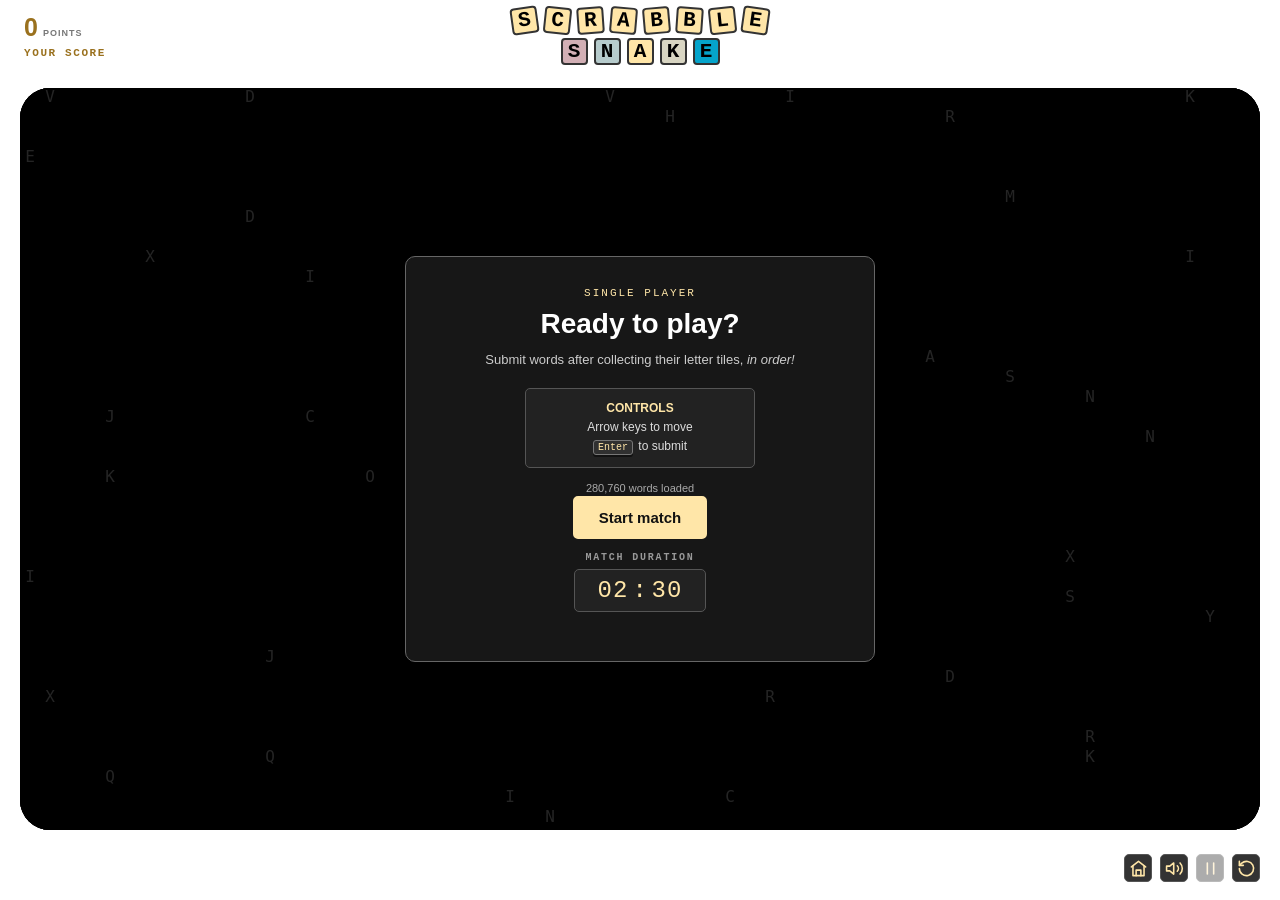
==== single-player.html @ 5c852e19 "restructed and added single player mode" ====
<!DOCTYPE html>
<html lang="en">
<head>
  <meta charset="UTF-8" />
  <meta name="viewport" content="width=device-width, initial-scale=1.0" />
  <title>Scrabble Snake | Single Player</title>
  <link rel="stylesheet" href="css/shared.css" />
  <link rel="stylesheet" href="css/single-player.css" />
  <link rel="icon" href="favicon.png" />
</head>
<body>
<section class="single-player-screen solo-arena-screen" id="multiGameScreen">
<header class="multi-topbar">
<section aria-label="Your score" class="multi-player-score player-one">
<div class="multi-score-line"><span id="p1Score">0</span><small>POINTS</small></div>
<div class="multi-player-label">YOUR SCORE</div>
<div aria-live="polite" class="player-feedback" id="p1Feedback"></div>
</section>
<button aria-label="Return to game mode selection" class="multi-title-home" id="soloHomeButton" type="button">
<span class="title-tile-wrapper multi-logo">
<span class="title-line">
<span class="title-tile" style="background-color:#ffe6a8; transform:rotate(-8deg);">S</span>
<span class="title-tile" style="background-color:#ffe6a8; transform:rotate(6deg);">C</span>
<span class="title-tile" style="background-color:#ffe6a8; transform:rotate(-4deg);">R</span>
<span class="title-tile" style="background-color:#ffe6a8; transform:rotate(5deg);">A</span>
<span class="title-tile" style="background-color:#ffe6a8; transform:rotate(-5deg);">B</span>
<span class="title-tile" style="background-color:#ffe6a8; transform:rotate(4deg);">B</span>
<span class="title-tile" style="background-color:#ffe6a8; transform:rotate(-6deg);">L</span>
<span class="title-tile" style="background-color:#ffe6a8; transform:rotate(8deg);">E</span>
</span>
<span class="title-line indent">
<span class="title-tile" style="background-color:#D2AFB5;">S</span>
<span class="title-tile" style="background-color:#B6CBCC;">N</span>
<span class="title-tile" style="background-color:#ffe6a8;">A</span>
<span class="title-tile" style="background-color:#D8D5C2;">K</span>
<span class="title-tile" style="background-color:#05A4CB;">E</span>
</span>
</span>
</button>
</header>
<main class="multi-game-area" id="multiGameArena">
<canvas aria-label="Single-player arena" id="multiGameCanvas"></canvas>
<div class="multi-start-overlay" id="multiStartOverlay">
<div class="multi-start-card">
<p class="multi-eyebrow">SINGLE PLAYER</p>
<h1>Ready to play?</h1>
<p>Submit words after collecting their letter tiles, <em>in order!</em></p>
<div class="multi-control-summary solo-control-summary">
<div>
<strong>CONTROLS</strong>
<span>Arrow keys to move</span>
<span><kbd>Enter</kbd> to submit</span>
</div>
</div>
<p class="dictionary-status" id="multiDictionaryStatus">Loading word list...</p>
<button disabled="" id="multiStartButton" type="button">Start match</button>
<div id="multiDurationHomeSlot">
<div class="multi-duration-control">
<label for="multiMatchMinutes">MATCH DURATION</label>
<div aria-label="Match duration, maximum ten minutes" class="multi-duration-input" id="multiMatchDuration">
<input aria-describedby="multiMatchDurationError" aria-label="Minutes" autocomplete="off" id="multiMatchMinutes" inputmode="numeric" maxlength="2" type="text" value="02"/>
<span aria-hidden="true" class="multi-duration-colon">:</span>
<input aria-describedby="multiMatchDurationError" aria-label="Seconds" autocomplete="off" id="multiMatchSeconds" inputmode="numeric" maxlength="2" type="text" value="30"/>
</div>
<span aria-live="polite" class="multi-duration-error" id="multiMatchDurationError"></span>
</div>
</div>
</div>
</div>
<div class="multi-results-overlay" hidden="" id="multiResultsOverlay">
<div aria-labelledby="multiResultsTitle" aria-modal="true" class="multi-results-card" role="dialog">
<p class="multi-eyebrow">MATCH COMPLETE</p>
<h1 id="multiResultsTitle">Your results</h1>
<section aria-label="Your results" class="multi-results-player player-one-results">
<header class="multi-results-player-header">
<h2>YOUR SCORE</h2>
<div class="multi-results-total"><span id="multiResultsP1Score">0</span><small>POINTS</small></div>
</header>
<div aria-label="Your submitted words" class="multi-results-words" id="multiResultsP1Words"></div>
</section>
<footer class="multi-results-footer">
<div class="multi-results-duration-slot" id="multiResultsDurationSlot"></div>
<button disabled="" id="multiResultsStartButton" type="button">Start match</button>
</footer>
</div>
</div>
</main>
<div aria-label="Match time remaining" class="multi-match-timer" hidden="" id="multiMatchTimer">
<div class="multi-match-timer-track">
<div class="multi-match-timer-fill" id="multiMatchTimerFill"></div>
</div>
</div>
<footer class="multi-bottom-controls">
<div class="game-controls">
<button aria-label="Return to game mode selection" class="control-button" id="multiHomeIconButton" title="Home" type="button">
<svg viewbox="0 0 24 24"><path d="m3 10 9-7 9 7"></path><path d="M5 9v12h14V9"></path><path d="M9 21v-7h6v7"></path></svg>
</button>
<button aria-label="Mute sound" class="control-button" id="multiMuteButton" title="Mute sound" type="button">
<svg viewbox="0 0 24 24"><polygon points="11 5 6 9 2 9 2 15 6 15 11 19 11 5"></polygon><path d="M15.5 8.5a5 5 0 0 1 0 7"></path><path d="M19 5a10 10 0 0 1 0 14"></path></svg>
</button>
<button aria-label="Pause game" class="control-button" disabled="" id="multiPauseButton" title="Pause game" type="button">
<svg viewbox="0 0 24 24"><path d="M8 5v14M16 5v14"></path></svg>
</button>
<button aria-label="Restart match" class="control-button" id="multiResetButton" title="Restart match" type="button">
<svg viewbox="0 0 24 24"><path d="M3 12a9 9 0 1 0 3-6.7L3 8"></path><path d="M3 3v5h5"></path></svg>
</button>
</div>
</footer>
</section>
  <script src="js/single-player.js"></script>
  <script>
    (() => {
      const goHome = () => window.location.href = 'index.html';
      ['soloHomeButton', 'multiHomeIconButton'].forEach(id => {
        const button = document.getElementById(id);
        if (button) button.addEventListener('click', goHome);
      });
      window.startSoloArenaGame();
    })();
  </script>
</body>
</html>
---- css/shared.css ----
/* ==========================================================================
   SHARED BASE
   ========================================================================== */
* {
  margin: 0;
  padding: 0;
  box-sizing: border-box;
}

html, body {
  height: 100%;
  background: #fff;
  color: #000;
  font-family: sans-serif;
}

[hidden] {
  display: none !important;
}

/* Shared Scrabble Snake tile logo */
.title-tile-wrapper {
  display: flex;
  flex-direction: column;
  align-items: center;
  gap: 6px;
  margin: 5px 0 20px;
}

.title-line {
  display: flex;
  flex-wrap: wrap;
  gap: 8px;
}

.title-tile {
  position: relative;
  display: flex;
  align-items: center;
  justify-content: center;
  width: 32px;
  height: 32px;
  border: 2px solid #333;
  border-radius: 4px;
  background: #ffe6a8;
  color: #000;
  font-family: 'Courier New', monospace;
  font-size: 26px;
  font-weight: 700;
}

/* Shared footer controls */
.game-controls {
  display: flex;
  align-items: center;
  gap: 8px;
}

.control-button {
  display: flex;
  align-items: center;
  justify-content: center;
  width: 28px;
  height: 28px;
  border: 1px solid #555;
  border-radius: 5px;
  background: #333;
  color: #ffe6a8;
  cursor: pointer;
  transition: background .2s ease, transform .2s ease;
}

.control-button svg {
  width: 19px;
  height: 19px;
  fill: none;
  stroke: #ffe6a8;
  stroke-width: 2;
  stroke-linecap: round;
  stroke-linejoin: round;
}

.control-button:hover {
  background: #555;
  transform: translateY(-2px);
}

.control-button:active {
  transform: translateY(0);
}
---- css/single-player.css ----
/* ==========================================================================
   SINGLE PLAYER ARENA
   ========================================================================== */

:root {
  --multi-arena-top-margin: 88px;
  --multi-arena-right-margin: 20px;
  --multi-arena-bottom-margin: 70px;
  --multi-arena-left-margin: 20px;

  /* Score display spacing. Adjust these to separate the score, player label,
     and temporary submission feedback. */
  --multi-score-points-label-gap: 7px;
  --multi-score-label-feedback-gap: 5px;
  --multi-score-feedback-line-height: 16px;
}

/* --------------------------------------------------------------------------
   FULL-SCREEN SINGLE PLAYER PAGE
   -------------------------------------------------------------------------- */
.single-player-screen {
  position: fixed;
  inset: 0;
  z-index: 20;
  width: 100vw;
  height: 100vh;
  overflow: hidden;
  background: #fff;
}

.multi-topbar {
  position: absolute;
  top: 0;
  left: 0;
  right: 0;
  height: 84px;
  display: flex;
  align-items: flex-start;
  justify-content: center;
  z-index: 3;
  background: #fff;
}

.multi-title-home {
  position: absolute;
  top: 7px;
  left: 50%;
  transform: translateX(-50%);
  display: block;
  padding: 0;
  border: 0;
  background: transparent;
  cursor: pointer;
  color: inherit;
  -webkit-tap-highlight-color: transparent;
}

.multi-title-home:hover .title-tile-wrapper {
  transform: translateY(-2px);
}

.multi-logo {
  display: flex;
  flex-direction: column;
  align-items: center;
  gap: 4px;
  margin: 0;
  transition: transform .15s ease;
}

.multi-logo .title-line {
  display: flex;
  flex-wrap: nowrap;
  gap: 6px;
}

.multi-logo .title-tile {
  width: 27px;
  height: 27px;
  border: 2px solid #333;
  border-radius: 4px;
  color: #000;
  font-family: 'Courier New', monospace;
  font-size: 21px;
  font-weight: bold;
  display: flex;
  justify-content: center;
  align-items: center;
}

.multi-player-score {
  position: absolute;
  top: 15px;
  min-width: 130px;
  max-width: 30vw;
  color: #111;
}

.multi-player-score.player-one {
  left: 24px;
  text-align: left;
}

.multi-player-score.player-two {
  right: 24px;
  text-align: right;
}

.multi-player-label {
  margin-top: var(--multi-score-points-label-gap);
  margin-bottom: 0;
  color: #555;
  font-family: 'Courier New', monospace;
  font-size: 11px;
  font-weight: 700;
  letter-spacing: 1.6px;
}

.player-one .multi-player-label,
.player-one .multi-score-line {
  color: #9a711e;
}

.player-two .multi-player-label,
.player-two .multi-score-line {
  color: #347f84;
}

.multi-score-line {
  display: flex;
  align-items: baseline;
  gap: 5px;
  font-size: 25px;
  line-height: 1;
  font-weight: 700;
  font-variant-numeric: tabular-nums;
}

.player-two .multi-score-line {
  justify-content: flex-end;
}

.multi-score-line small {
  color: #777;
  font-size: 9px;
  letter-spacing: 1px;
}

.player-feedback {
  display: block;
  min-height: var(--multi-score-feedback-line-height);
  max-width: min(32vw, 360px);
  margin-top: var(--multi-score-label-feedback-gap);
  color: transparent;
  font-size: 12px;
  line-height: 1.25;
  font-weight: 700;
  overflow-wrap: anywhere;
  transform-origin: center;
}

.player-one .player-feedback {
  text-align: left;
}

.player-two .player-feedback {
  margin-left: auto;
  text-align: right;
}

.player-feedback.feedback-error {
  color: #c62828 !important;
}

.player-feedback.feedback-success {
  color: #237a36 !important;
  font-weight: 700;
}

.player-feedback.feedback-winner,
.player-feedback.feedback-tie {
  color: #237a36 !important;
  font-size: 14px;
  font-weight: 800;
  letter-spacing: .5px;
}

.player-feedback.feedback-jiggle {
  animation: multi-feedback-jiggle 0.34s ease both;
}

@keyframes multi-feedback-jiggle {
  0%, 100% { transform: translateX(0); }
  20%, 60% { transform: translateX(-2px); }
  40%, 80% { transform: translateX(2px); }
}

/* Arena dimensions mirror the single-player black stage, but the stage uses
   the available width instead of reserving a sidebar. */
.multi-game-area {
  position: absolute;
  top: var(--multi-arena-top-margin);
  right: var(--multi-arena-right-margin);
  bottom: var(--multi-arena-bottom-margin);
  left: var(--multi-arena-left-margin);
  overflow: hidden;
  border-radius: 30px;
  background: #000;
}

#multiGameCanvas {
  position: absolute;
  inset: 0;
  display: block;
  width: 100%;
  height: 100%;
  background: #000;
}

.multi-bottom-controls {
  position: absolute;
  right: 20px;
  bottom: 18px;
  z-index: 4;
  display: flex;
  align-items: center;
  justify-content: flex-end;
}

/* Reuse the exact control-button language from shared.css. */
.multi-bottom-controls .game-controls {
  display: flex;
  align-items: center;
  gap: 8px;
}

.multi-bottom-controls .control-button {
  width: 28px;
  height: 28px;
  display: flex;
  align-items: center;
  justify-content: center;
  background: #333;
  border: 1px solid #555;
  border-radius: 5px;
  color: #ffe6a8;
  cursor: pointer;
  transition: background .2s ease, transform .2s ease;
}

.multi-bottom-controls .control-button svg {
  width: 19px;
  height: 19px;
  fill: none;
  stroke: #ffe6a8;
  stroke-width: 2;
  stroke-linecap: round;
  stroke-linejoin: round;
}

.multi-bottom-controls .control-button:hover {
  background: #555;
  transform: translateY(-2px);
}

.multi-bottom-controls .control-button:active {
  transform: translateY(0);
}

/* Start overlay */
.multi-start-overlay {
  position: absolute;
  inset: 0;
  z-index: 5;
  padding: 20px;
  display: flex;
  align-items: center;
  justify-content: center;
  color: #fff;
  background: rgba(0, 0, 0, .86);
}

.multi-start-card {
  width: min(500px, 100%);
  padding: 30px;
  border: 1px solid #666;
  border-radius: 10px;
  background: #171717;
  text-align: center;
}

.multi-eyebrow {
  margin-bottom: 9px;
  color: #ffe6a8;
  font-family: 'Courier New', monospace;
  font-size: 11px;
  letter-spacing: 2px;
}

.multi-start-card h1 {
  margin-bottom: 10px;
  font-size: 28px;
}

.multi-start-card > p:not(.multi-eyebrow) {
  color: #ccc;
  font-size: 13px;
  line-height: 1.5;
}

.multi-control-summary {
  margin: 22px 0 14px;
  display: grid;
  grid-template-columns: 1fr 1fr;
  gap: 10px;
}

.multi-control-summary div {
  padding: 12px 8px;
  display: flex;
  flex-direction: column;
  gap: 5px;
  border: 1px solid #555;
  border-radius: 5px;
  background: #222;
  font-size: 12px;
}

.multi-control-summary div:first-child strong {
  color: #ffe6a8;
}

.multi-control-summary div:last-child strong {
  color: #9bd7d9;
}

.multi-control-summary span {
  color: #ddd;
}

.multi-control-summary.solo-control-summary kbd{
  display: inline-block;
  min-width: 19px;
  margin-right: 2px;
  padding: 1px 4px;
  border: 1px solid #777;
  border-radius: 3px;
  color: #ffe6a8;
  background: #303030;
  font-family: 'Courier New', monospace;
  font-size: 10px;
  text-align: center;
  box-shadow: 0 2px 0 #111;

}


.multi-start-card .multi-start-instruction {
  margin-bottom: 16px;
}

#multiStartButton,
#multiResultsStartButton {
  min-width: 132px;
  padding: 11px 24px;
  border: 2px solid #ffe6a8;
  border-radius: 5px;
  color: #111;
  background: #ffe6a8;
  font-size: 15px;
  font-weight: 700;
  cursor: pointer;
  transition: transform .15s ease, background .15s ease;
}

#multiStartButton:hover:not(:disabled),
#multiResultsStartButton:hover:not(:disabled) {
  background: #fff0c7;
  transform: translateY(-1px);
}

#multiStartButton:disabled,
#multiResultsStartButton:disabled {
  opacity: .5;
  cursor: not-allowed;
  transform: none;
}

.multi-duration-control {
  margin-top: 13px;
  display: flex;
  flex-direction: column;
  align-items: center;
  gap: 6px;
}

.multi-duration-control label {
  color: #999;
  font-family: 'Courier New', monospace;
  font-size: 10px;
  font-weight: 700;
  letter-spacing: 1.8px;
}

#multiMatchDuration {
  display: flex;
  align-items: center;
  justify-content: center;
  width: 132px;
  padding: 7px 9px;
  border: 1px solid #555;
  border-radius: 5px;
  background: #222;
  color: #ffe6a8;
  font-family: 'Courier New', monospace;
  font-size: 24px;
  font-variant-numeric: tabular-nums;
  letter-spacing: 2px;
}

#multiMatchDuration:focus-within {
  border-color: #ffe6a8;
  box-shadow: 0 0 0 2px rgba(255, 230, 168, .12);
}

#multiMatchDuration[aria-invalid="true"] {
  border-color: #d95b5b;
}

#multiMatchDuration input {
  width: 39px;
  min-width: 0;
  padding: 0;
  border: 0;
  outline: 0;
  background: transparent;
  color: #ffe6a8;
  font: inherit;
  font-variant-numeric: tabular-nums;
  text-align: center;
  letter-spacing: 1px;
  caret-color: #ffe6a8;
}

#multiMatchDuration input:focus {
  color: #fff;
}

.multi-duration-colon {
  display: inline-block;
  width: 15px;
  color: #ffe6a8;
  text-align: center;
  user-select: none;
  pointer-events: none;
}

.multi-duration-error {
  min-height: 13px;
  color: #ff7777;
  font-size: 10px;
}

/* Match clock sits in the space directly underneath the arena. The controls
   remain at the bottom-right, so the timer track stops before the buttons. */
.multi-match-timer {
  position: absolute;
  left: var(--multi-arena-left-margin);
  right: 205px;
  bottom: 25px;
  z-index: 4;
  display: flex;
  align-items: center;
  min-height: 16px;
}

.multi-match-timer-track {
  flex: 1;
  height: 8px;
  overflow: hidden;
  border-radius: 5px;
  background: #ddd;
}

.multi-match-timer-fill {
  width: 100%;
  height: 100%;
  border-radius: inherit;
  background: linear-gradient(to right, #f66, #fa0);
  transition: width 100ms linear;
}

.multi-bottom-controls .control-button:disabled {
  opacity: .4;
  cursor: not-allowed;
  transform: none;
}

.dictionary-status {
  max-width: 100%;
  margin-top: 12px;
  font-size: 11px !important;
  line-height: 1.45;
  overflow-wrap: anywhere;
  color: #aaa !important;
}

.multi-start-card .multi-start-footnote {
  margin-top: 15px;
  font-size: 11px !important;
  color: #aaa !important;
}

/* --------------------------------------------------------------------------
   MATCH RESULTS DASHBOARD
   The markup and word-history rendering live in index.html/multiplayer.js.
   These rules give the results a real overlay, with independently scrollable
   word lists for each player and the next-match controls along the bottom.
   -------------------------------------------------------------------------- */
.multi-results-overlay {
  position: absolute;
  inset: 0;
  z-index: 8;
  display: flex;
  align-items: center;
  justify-content: center;
  padding: clamp(12px, 2vw, 24px);
  overflow: auto;
  color: #f7f4ec;
  background: rgba(0, 0, 0, .88);
}

.multi-results-card {
  width: min(470px, 100%);
  height: min(760px, 100%);
  max-height: 100%;
  min-height: 0;
  padding: clamp(14px, 2vw, 24px);
  display: grid;
  /* Five direct children: eyebrow, title, Player 1, Player 2, footer. */
  grid-template-rows: auto auto minmax(0, 1fr) minmax(0, 1fr) auto;
  gap: 12px;
  overflow: hidden;
  border: 1px solid #777;
  border-radius: 10px;
  background: #171717;
  box-shadow: 0 12px 40px rgba(0, 0, 0, .45);
}

.multi-results-card > .multi-eyebrow {
  margin: 0 0 -6px;
  text-align: center;
}

.multi-results-card > h1 {
  margin: 0;
  color: #fff;
  font-size: clamp(21px, 3vw, 29px);
  line-height: 1.15;
  text-align: center;
}

.multi-results-player {
  min-height: 0;
  padding: 10px 12px 8px;
  display: flex;
  flex-direction: column;
  gap: 8px;
  overflow: hidden;
  border: 1px solid #4b4b4b;
  border-radius: 7px;
  background: #222;
}

.multi-results-player-header {
  flex: 0 0 auto;
  min-height: 28px;
  margin: 0;
  display: flex;
  align-items: center;
  justify-content: space-between;
  gap: 12px;
}

.multi-results-player-header h2 {
  margin: 0;
  color: #ffe6a8;
  font-family: 'Courier New', monospace;
  font-size: 14px;
  font-weight: 800;
  letter-spacing: 1.6px;
}

.player-two-results .multi-results-player-header h2 {
  color: #9bd7d9;
}

.multi-results-total {
  display: flex;
  align-items: baseline;
  gap: 6px;
  color: #fff;
  font-size: 23px;
  line-height: 1;
  font-weight: 800;
  font-variant-numeric: tabular-nums;
}

.multi-results-total small {
  color: #aaa;
  font-size: 9px;
  letter-spacing: 1px;
}

.multi-results-words {
  flex: 1 1 190px;
  min-height: 0;
  height: 0;
  max-height: 190px;
  padding: 2px 6px 2px 0;
  display: flex;
  flex-direction: column;
  gap: 5px;
  overflow-y: auto;
  overflow-x: hidden;
  overscroll-behavior: contain;
  scrollbar-width: thin;
  scrollbar-color: #777 #292929;
}

.multi-results-words::-webkit-scrollbar {
  width: 7px;
}

.multi-results-words::-webkit-scrollbar-track {
  border-radius: 5px;
  background: #292929;
}

.multi-results-words::-webkit-scrollbar-thumb {
  border-radius: 5px;
  background: #777;
}

.multi-results-word-row {
  flex: 0 0 34px;
  min-width: 0;
  min-height: 34px;
  padding: 2px 4px;
  display: flex;
  align-items: center;
  justify-content: space-between;
  flex-wrap: nowrap;
  gap: 12px;
  overflow: hidden;
  border-bottom: 1px solid rgba(255, 255, 255, .08);
}

.multi-results-word-tiles {
  min-width: 0;
  flex: 1 1 auto;
  width: 0;
  max-width: none;
  display: flex;
  flex-wrap: nowrap;
  align-items: center;
  gap: 2px;
  overflow: hidden;
}

.multi-results-letter-tile {
  position: relative;
  box-sizing: border-box;
  flex: 0 0 var(--result-tile-size, 26px);
  width: var(--result-tile-size, 26px);
  height: var(--result-tile-size, 26px);
  min-width: 0;
  display: inline-flex;
  align-items: center;
  justify-content: center;
  border: 1px solid #b7a77f;
  border-radius: 3px;
  color: #17130c;
  background: #ffe6a8;
  font-family: 'Courier New', monospace;
  font-size: clamp(7px, calc(var(--result-tile-size, 26px) * .62), 16px);
  font-weight: 800;
  line-height: 1;
}

.multi-results-letter-points {
  position: absolute;
  right: 2px;
  bottom: 1px;
  color: #51452d;
  font-family: Arial, sans-serif;
  font-size: clamp(5px, calc(var(--result-tile-size, 26px) * .27), 7px);
  font-weight: 700;
  line-height: 1;
}

.multi-results-word-score {
  flex: 0 0 58px;
  color: #f5f1e8;
  font-size: 11px;
  font-weight: 700;
  text-align: right;
  white-space: nowrap;
  font-variant-numeric: tabular-nums;
}

.multi-results-empty {
  margin: auto;
  padding: 10px;
  color: #999;
  font-size: 12px;
  font-style: italic;
  text-align: center;
}

.multi-results-footer {
  min-width: 0;
  display: flex;
  align-items: center;
  justify-content: space-between;
  gap: 18px;
  padding-top: 3px;
}

#multiResultsDurationSlot {
  min-width: 132px;
  display: flex;
  align-items: flex-start;
  justify-content: flex-start;
}

#multiResultsDurationSlot .multi-duration-control {
  margin: 0;
  align-items: flex-start;
  gap: 5px;
}

#multiResultsDurationSlot .multi-duration-control label {
  text-align: left;
}

#multiResultsDurationSlot #multiMatchDuration {
  width: 132px;
}

#multiResultsStartButton {
  flex: 0 0 auto;
  min-height: 43px;
}

@media (max-width: 650px) {
  .multi-player-score.player-one { left: 12px; }
  .multi-player-score.player-two { right: 12px; }
  .multi-player-score { top: 13px; min-width: 90px; }
  .multi-player-label { font-size: 9px; letter-spacing: 1px; }
  .player-feedback { max-width: 34vw; font-size: 10px; }
  .multi-score-line { font-size: 21px; }
  .multi-logo .title-line { gap: 3px; }
  .multi-logo .title-tile { width: 21px; height: 23px; font-size: 17px; }
  .multi-bottom-controls { right: 10px; bottom: 14px; }
  .multi-match-timer { left: 10px; right: 190px; bottom: 20px; }
  .multi-start-card { padding: 22px 15px; }
  .multi-results-card { gap: 8px; padding: 12px; }
  .multi-results-player { padding: 8px; gap: 5px; }
  .multi-results-player-header h2 { font-size: 11px; }
  .multi-results-total { font-size: 19px; }
  .multi-results-word-row { gap: 6px; }
  .multi-results-word-tiles { gap: 2px; }
  .multi-results-word-score { flex-basis: 54px; font-size: 10px; }
  #multiResultsStartButton { min-width: 112px; padding: 9px 12px; font-size: 13px; }
  #multiResultsDurationSlot .multi-duration-control label { font-size: 9px; }
  #multiResultsDurationSlot #multiMatchDuration { width: 120px; }
}

@media (max-width: 430px) {
  .multi-player-score { max-width: 28vw; }
  .multi-player-score.player-one { left: 8px; }
  .multi-player-score.player-two { right: 8px; }
  .multi-title-home { top: 10px; }
  .multi-logo .title-tile { width: 17px; height: 20px; font-size: 14px; }
  .multi-logo .title-line { gap: 2px; }
  .multi-control-summary { gap: 6px; }
  .multi-control-summary div { padding: 10px 5px; font-size: 10px; }
  .multi-match-timer { right: 190px; }
  .multi-results-overlay { padding: 6px; }
  .multi-results-card { padding: 9px; gap: 6px; }
  .multi-results-player { padding: 6px; }
  .multi-results-word-tiles { gap: 2px; }
  .multi-results-word-score { flex-basis: 48px; font-size: 9px; }
  .multi-results-footer { gap: 8px; }
}

@media (max-height: 650px) {
  .multi-topbar { height: 70px; }
  .multi-player-score { top: 9px; }
  .multi-title-home { top: 3px; }
  .multi-bottom-controls { bottom: 13px; }
  .multi-start-card { padding: 15px 20px; }
  .multi-control-summary { margin: 12px 0 10px; }
  .multi-results-card { gap: 7px; padding: 10px 16px; }
  .multi-results-player { padding: 6px 10px; gap: 4px; }
  .multi-results-player-header { min-height: 22px; }
  .multi-results-total { font-size: 19px; }
  .multi-results-word-row { flex-basis: 29px; min-height: 29px; }
  .multi-results-words { max-height: 165px; flex-basis: 165px; }
  .multi-results-card { height: 100%; }
}

/* --------------------------------------------------------------------------
   COMPACT PAUSE INSTRUCTIONS
   -------------------------------------------------------------------------- */
.multi-pause-overlay {
  position: absolute;
  inset: 0;
  z-index: 30;
  display: flex;
  align-items: center;
  justify-content: center;
  padding: 16px;
  overflow: hidden;
  color: #f7f4ec;
  background: rgba(0, 0, 0, .9);
}

.multi-pause-card {
  width: min(490px, 100%);
  max-height: 100%;
  padding: 20px 22px 16px;
  overflow: hidden;
  border: 1px solid #666;
  border-radius: 9px;
  background: #171717;
  box-shadow: 0 12px 40px rgba(0, 0, 0, .5);
}

.multi-pause-content {
  display: flex;
  flex-direction: column;
  gap: 16px;
}

.multi-pause-section h2 {
  margin: 0 0 7px;
  color: #ffe6a8;
  font-family: 'Courier New', monospace;
  font-size: 14px;
  font-weight: 800;
  letter-spacing: 1px;
}

.multi-pause-section ul {
  margin: 0;
  padding-left: 19px;
  color: #e4e1d9;
  font-size: 13px;
  line-height: 1.45;
}

.multi-pause-section li + li {
  margin-top: 5px;
}

.multi-pause-section strong {
  color: #fff;
}

.multi-pause-section em {
  color: #fff;
}

.multi-pause-section kbd {
  display: inline-block;
  min-width: 19px;
  margin-right: 2px;
  padding: 1px 4px;
  border: 1px solid #777;
  border-radius: 3px;
  color: #ffe6a8;
  background: #303030;
  font-family: 'Courier New', monospace;
  font-size: 10px;
  text-align: center;
}

.multi-pause-actions {
  margin-top: 16px;
  display: flex;
  justify-content: center;
}

#multiResumeButton {
  min-width: 145px;
  padding: 9px 20px;
  border: 2px solid #ffe6a8;
  border-radius: 5px;
  color: #111;
  background: #ffe6a8;
  font-size: 13px;
  font-weight: 800;
  cursor: pointer;
  transition: transform .15s ease, background .15s ease;
}

#multiResumeButton:hover {
  background: #fff0c7;
  transform: translateY(-1px);
}

#multiResumeButton:focus-visible {
  outline: 2px solid #fff;
  outline-offset: 3px;
}

@media (max-width: 480px) {
  .multi-pause-card { padding: 16px 15px 13px; }
  .multi-pause-content { gap: 12px; }
  .multi-pause-section ul { font-size: 12px; }
}


/* ==========================================================================
   SINGLE PLAYER-SPECIFIC ARENA OVERRIDES
   The complete arena styling is contained in this file.
   ========================================================================== */

.solo-arena-screen .multi-player-score.player-one {
  left: 24px;
  text-align: left;
}

.solo-arena-screen .multi-control-summary {
  grid-template-columns: 1fr;
  max-width: 230px;
  margin: 18px auto 12px;
}

.solo-arena-screen .multi-control-summary div {
  align-items: center;
}

.solo-arena-screen .multi-control-summary div strong {
  color: #ffe6a8;
}

.solo-arena-screen .multi-start-card {
  width: min(470px, 100%);
}

.solo-arena-screen .multi-results-card {
  grid-template-rows: auto auto minmax(0, 1fr) auto;
}

.solo-arena-screen .multi-results-player {
  min-height: 0;
}

@media (max-width: 650px) {
  .solo-arena-screen .multi-player-score.player-one { left: 12px; }
}

@media (max-width: 430px) {
  .solo-arena-screen .multi-player-score.player-one { left: 8px; }
}
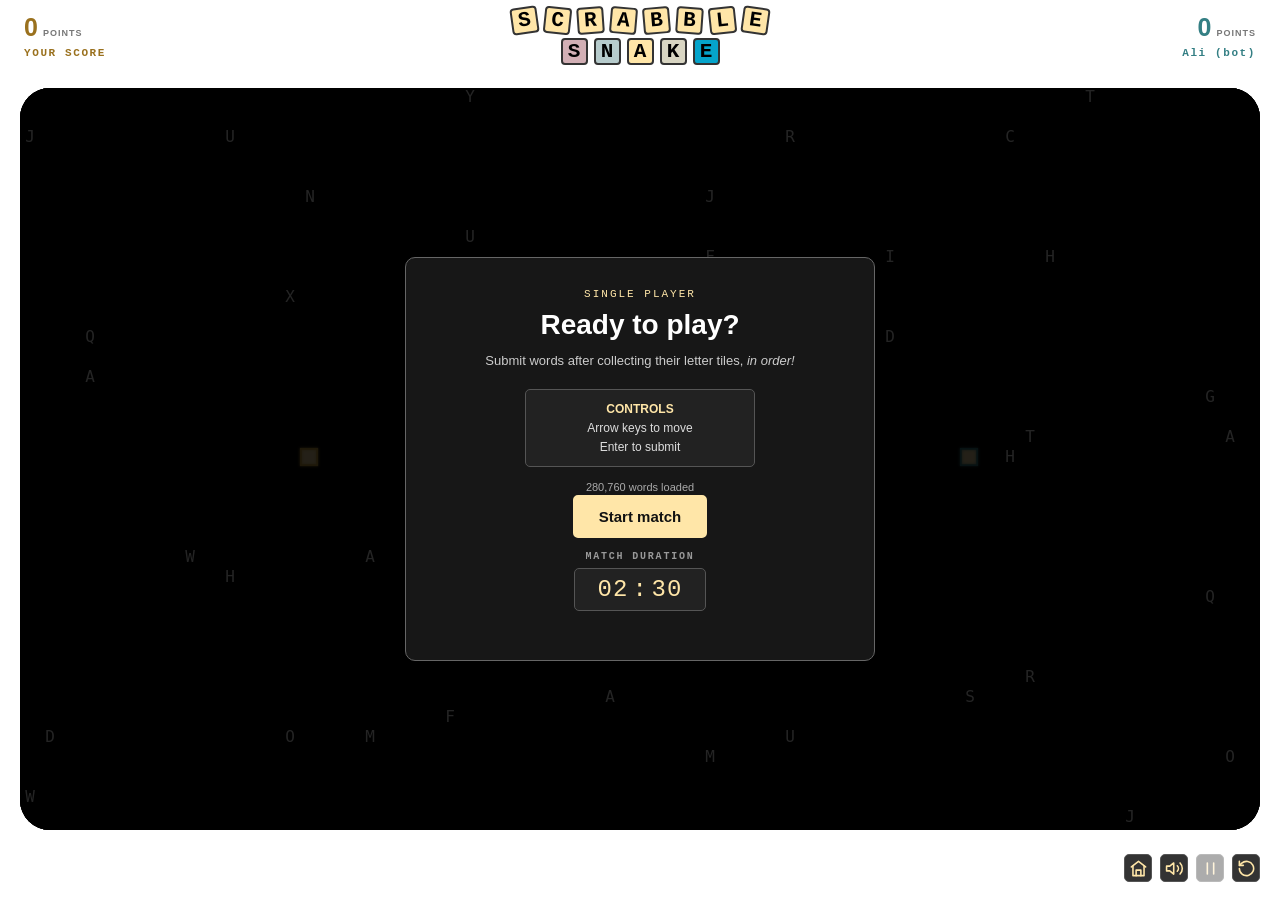
==== commit b7f1cbd8: "Bot functionalities" ====
--- a/single-player.html
+++ b/single-player.html
@@ -37,6 +37,11 @@
 </span>
 </span>
 </button>
+<section aria-label="Ali (bot) score" class="multi-player-score player-two bot-player-score">
+<div class="multi-score-line"><span id="p2Score">0</span><small>POINTS</small></div>
+<div class="multi-player-label" id="botScoreLabel">Ali (bot)</div>
+<div aria-live="polite" class="player-feedback" id="p2Feedback"></div>
+</section>
 </header>
 <main class="multi-game-area" id="multiGameArena">
 <canvas aria-label="Single-player arena" id="multiGameCanvas"></canvas>
@@ -49,7 +54,7 @@
 <div>
 <strong>CONTROLS</strong>
 <span>Arrow keys to move</span>
-<span><kbd>Enter</kbd> to submit</span>
+<span>Enter to submit</span>
 </div>
 </div>
 <p class="dictionary-status" id="multiDictionaryStatus">Loading word list...</p>
@@ -70,13 +75,20 @@
 <div class="multi-results-overlay" hidden="" id="multiResultsOverlay">
 <div aria-labelledby="multiResultsTitle" aria-modal="true" class="multi-results-card" role="dialog">
 <p class="multi-eyebrow">MATCH COMPLETE</p>
-<h1 id="multiResultsTitle">Your results</h1>
+<h1 id="multiResultsTitle">Match results</h1>
 <section aria-label="Your results" class="multi-results-player player-one-results">
 <header class="multi-results-player-header">
 <h2>YOUR SCORE</h2>
 <div class="multi-results-total"><span id="multiResultsP1Score">0</span><small>POINTS</small></div>
 </header>
 <div aria-label="Your submitted words" class="multi-results-words" id="multiResultsP1Words"></div>
+</section>
+<section aria-label="Ali (bot) results" class="multi-results-player player-two-results">
+<header class="multi-results-player-header">
+<h2 id="multiResultsP2Title">Ali (bot)</h2>
+<div class="multi-results-total"><span id="multiResultsP2Score">0</span><small>POINTS</small></div>
+</header>
+<div aria-label="Ali (bot) submitted words" class="multi-results-words" id="multiResultsP2Words"></div>
 </section>
 <footer class="multi-results-footer">
 <div class="multi-results-duration-slot" id="multiResultsDurationSlot"></div>
--- a/css/single-player.css
+++ b/css/single-player.css
@@ -276,6 +276,7 @@
   display: flex;
   align-items: center;
   justify-content: center;
+  overflow-y: auto;
   color: #fff;
   background: rgba(0, 0, 0, .86);
 }
@@ -337,23 +338,6 @@
 .multi-control-summary span {
   color: #ddd;
 }
-
-.multi-control-summary.solo-control-summary kbd{
-  display: inline-block;
-  min-width: 19px;
-  margin-right: 2px;
-  padding: 1px 4px;
-  border: 1px solid #777;
-  border-radius: 3px;
-  color: #ffe6a8;
-  background: #303030;
-  font-family: 'Courier New', monospace;
-  font-size: 10px;
-  text-align: center;
-  box-shadow: 0 2px 0 #111;
-
-}
-
 
 .multi-start-card .multi-start-instruction {
   margin-bottom: 16px;
@@ -947,12 +931,27 @@
   color: #ffe6a8;
 }
 
+.bot-player-score .multi-player-label {
+  color: #347f84;
+}
+
+.solo-arena-screen .multi-start-overlay {
+  align-items: center;
+  justify-content: center;
+  overflow-y: auto;
+}
+
 .solo-arena-screen .multi-start-card {
   width: min(470px, 100%);
+  height: auto;
+  min-height: 0;
+  max-height: 100%;
+  flex: 0 1 auto;
+  align-self: center;
 }
 
 .solo-arena-screen .multi-results-card {
-  grid-template-rows: auto auto minmax(0, 1fr) auto;
+  grid-template-rows: auto auto minmax(0, 1fr) minmax(0, 1fr) auto;
 }
 
 .solo-arena-screen .multi-results-player {
@@ -961,8 +960,74 @@
 
 @media (max-width: 650px) {
   .solo-arena-screen .multi-player-score.player-one { left: 12px; }
+  .solo-arena-screen .multi-player-score.player-two { right: 12px; }
+  .solo-arena-screen .multi-player-score { min-width: 88px; }
 }
 
 @media (max-width: 430px) {
   .solo-arena-screen .multi-player-score.player-one { left: 8px; }
-}
+  .solo-arena-screen .multi-player-score.player-two { right: 8px; }
+}
+
+@media (max-height: 700px) {
+  .solo-arena-screen .multi-start-overlay { align-items: center; }
+  .solo-arena-screen .multi-start-card { max-height: calc(100% - 32px); }
+}
+
+/* --------------------------------------------------------------------------
+   SINGLE-PLAYER START AND RESULTS LAYOUT
+   Keep the original compact start card. At match end, the results dashboard
+   stays inside the arena and only the submitted-word lists are scrollable.
+   -------------------------------------------------------------------------- */
+.solo-arena-screen .multi-start-overlay {
+  align-items: center;
+  justify-content: center;
+  overflow-y: auto;
+}
+
+.solo-arena-screen .multi-start-card {
+  width: min(470px, 100%);
+  height: auto;
+  min-height: 0;
+  max-height: 100%;
+  flex: 0 1 auto;
+  align-self: center;
+  overflow: visible;
+}
+
+.solo-arena-screen .multi-results-overlay {
+  inset: 0;
+  box-sizing: border-box;
+  align-items: center;
+  justify-content: center;
+  padding: clamp(6px, 2vw, 18px);
+  overflow: hidden;
+  overscroll-behavior: none;
+}
+
+.solo-arena-screen .multi-results-card {
+  box-sizing: border-box;
+  width: min(570px, 100%);
+  height: 100%;
+  min-height: 0;
+  max-height: 100%;
+  margin: 0;
+  grid-template-rows: auto auto minmax(0, 1fr) minmax(0, 1fr) auto;
+  align-content: stretch;
+  overflow: hidden;
+}
+
+.solo-arena-screen .multi-results-player {
+  min-height: 0;
+  overflow: hidden;
+}
+
+.solo-arena-screen .multi-results-words {
+  flex: 1 1 0;
+  min-height: 0;
+  height: 0;
+  max-height: none;
+  overflow-x: hidden;
+  overflow-y: auto;
+  overscroll-behavior: contain;
+}
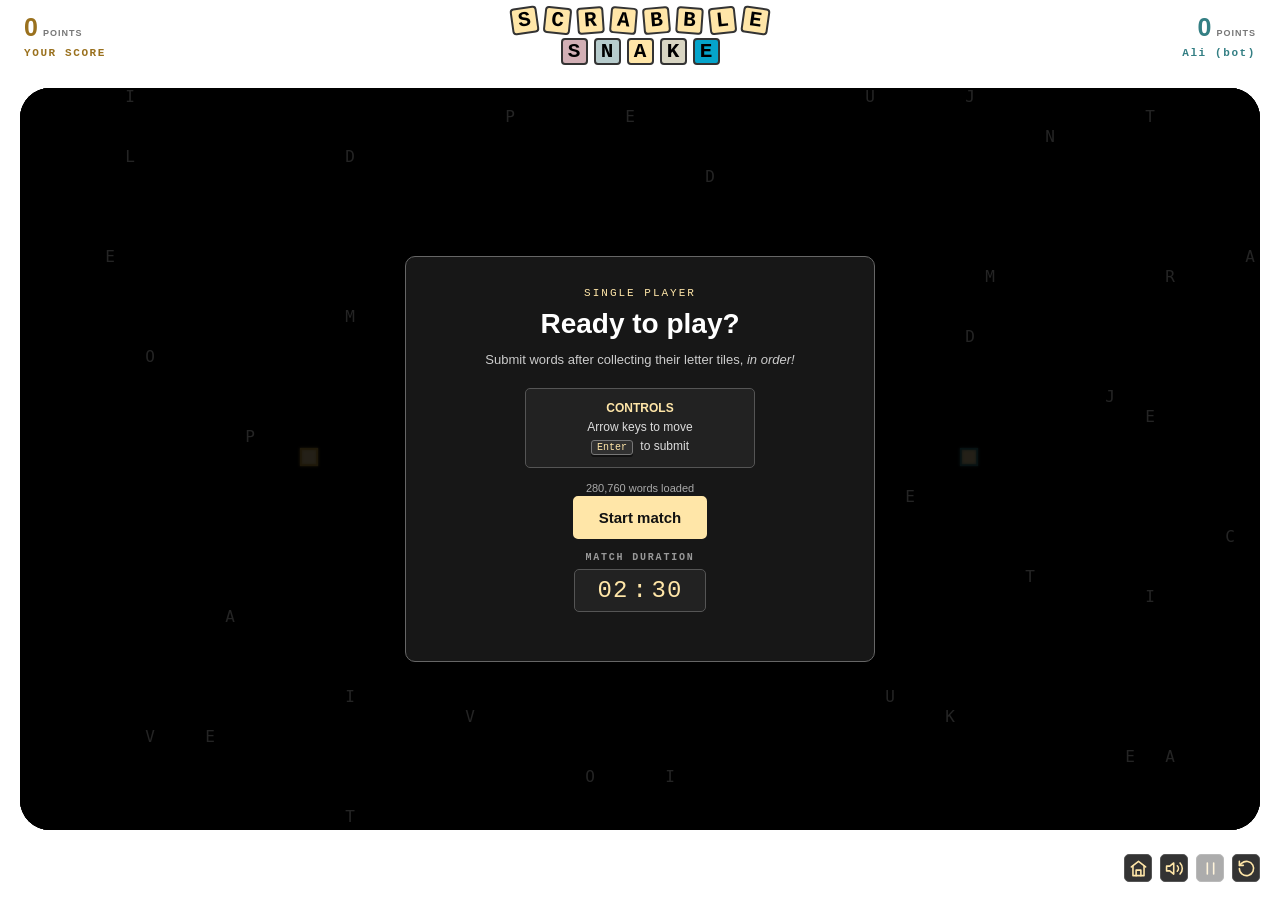
==== commit 51edb8ff: "enter styling" ====
--- a/single-player.html
+++ b/single-player.html
@@ -54,7 +54,7 @@
 <div>
 <strong>CONTROLS</strong>
 <span>Arrow keys to move</span>
-<span>Enter to submit</span>
+<span><kbd>Enter</kbd> to submit</span>
 </div>
 </div>
 <p class="dictionary-status" id="multiDictionaryStatus">Loading word list...</p>
--- a/css/single-player.css
+++ b/css/single-player.css
@@ -39,6 +39,21 @@
   justify-content: center;
   z-index: 3;
   background: #fff;
+}
+
+.solo-arena-screen .multi-control-summary kbd {
+  display: inline-block;
+  min-width: 19px;
+  margin-right: 4px;
+  padding: 1px 5px;
+  border: 1px solid #777;
+  border-radius: 3px;
+  color: #ffe6a8;
+  background: #303030;
+  font-family: 'Courier New', monospace;
+  font-size: 10px;
+  text-align: center;
+  box-shadow: 0 2px 0 #111;
 }
 
 .multi-title-home {
